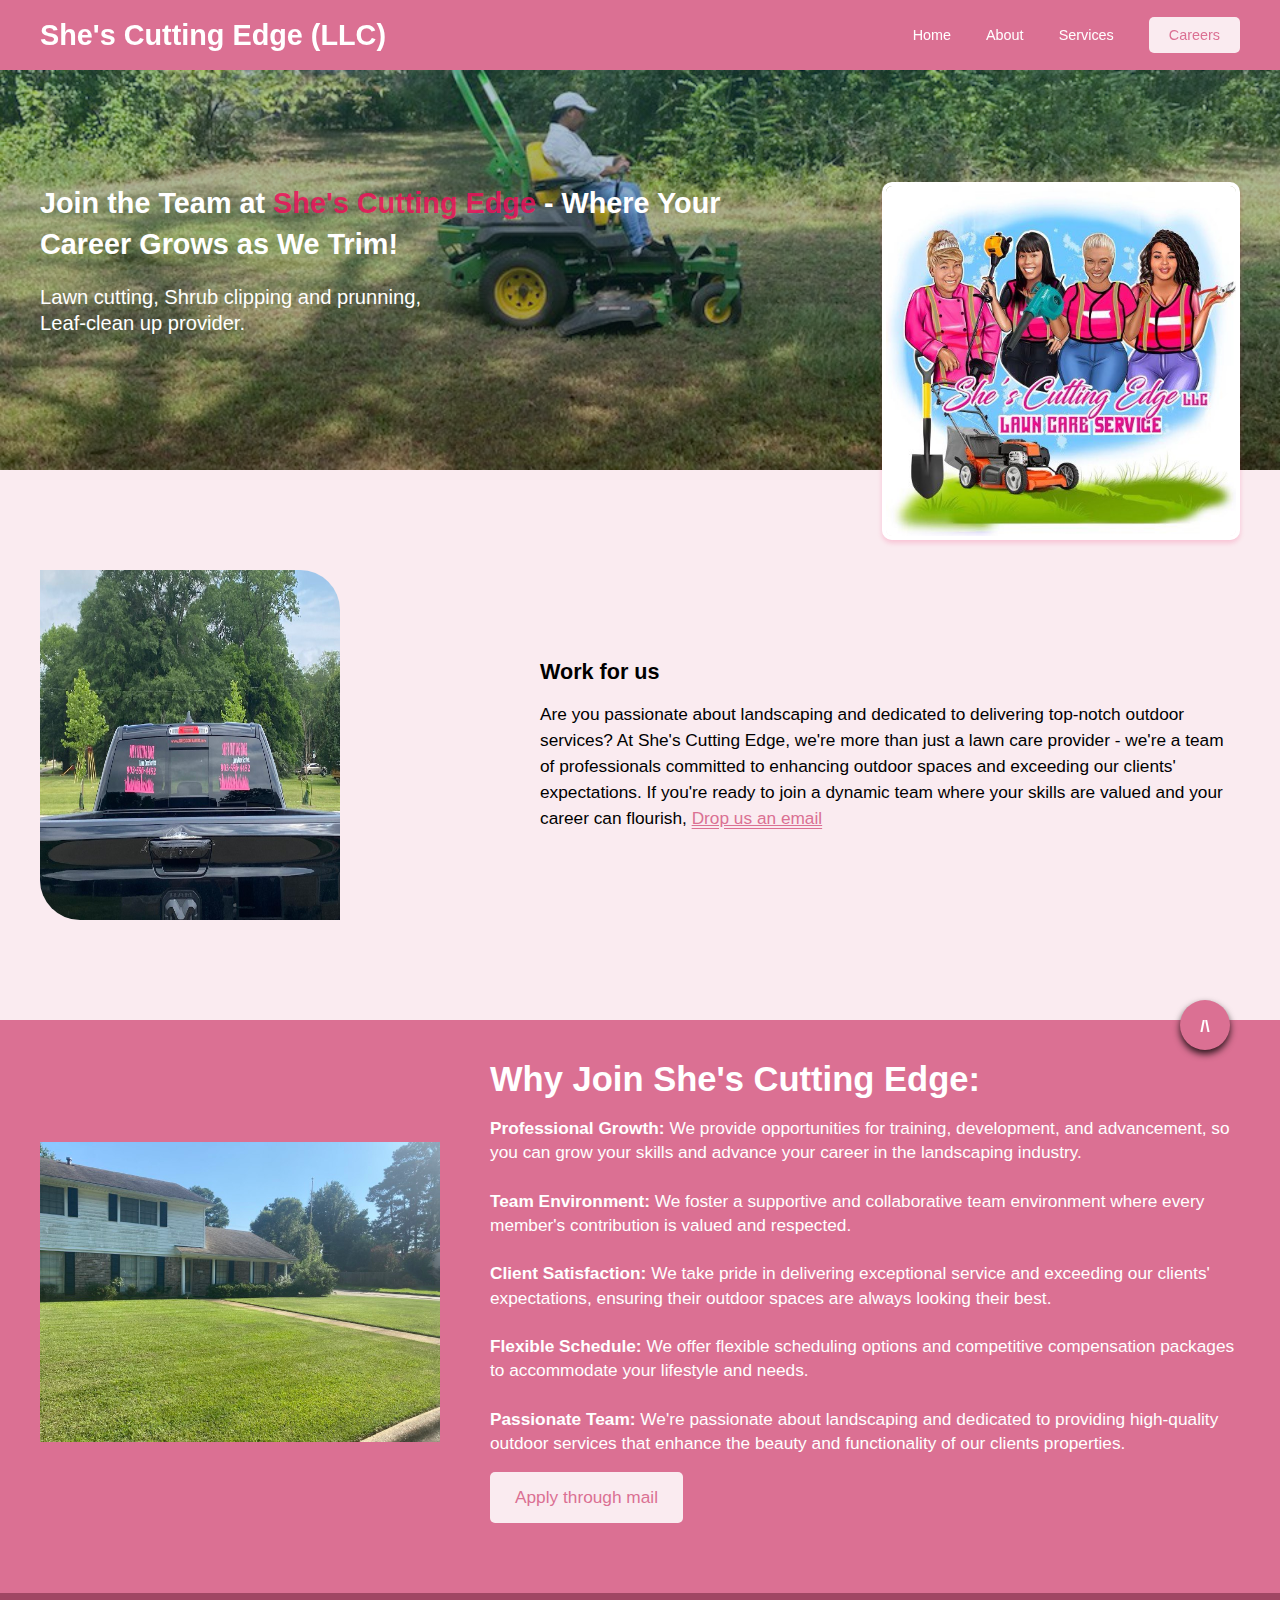
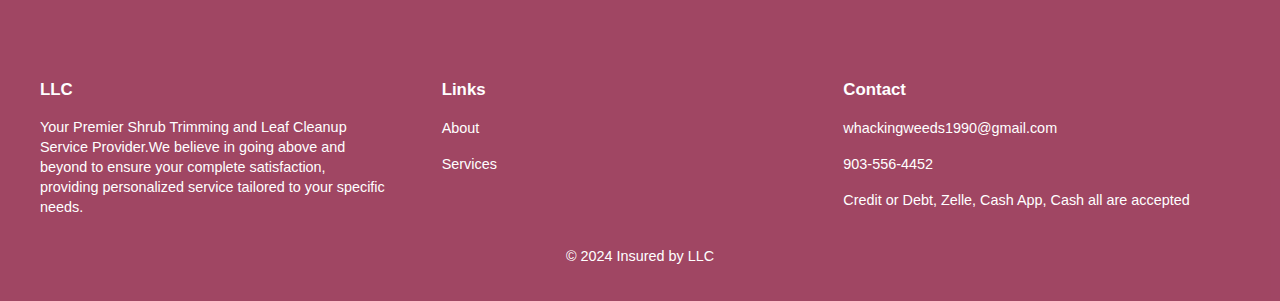
==== careers.html @ 65624337 "career page and estimate part" ====
<!DOCTYPE html>
<html lang="en">
  <head>
    <meta charset="UTF-8" />
    <meta name="viewport" content="width=device-width, initial-scale=1.0" />
    <title>Lawanda | She's cutting edge</title>
    <link rel="stylesheet" href="style.css" />
  </head>
  <body>
    <header id="header">
      <div class="container flex">
        <h1>She's Cutting Edge (LLC)</h1>

        <nav class="flex">
          <li><a href="index.html">Home</a></li>
          <li><a href="index.html#about">About</a></li>
          <li><a href="index.html#services">Services</a></li>
          <li><a href="careers.html" class="btn">Careers</a></li>
        </nav>
      </div>
    </header>

    <a href="#showcase" class="arrow">
      <h3>/\</h3>
    </a>

    <section class="showcase" id="showcase">
      <div class="container flex">
        <div class="hero">
          <h1>
            Join the Team at <span class="sp-color"> She's Cutting Edge</span> -
            Where Your Career Grows as We Trim!
          </h1>

          <p class="hero-text">
            Lawn cutting, Shrub clipping and prunning, Leaf-clean up provider.
          </p>
        </div>

        <img src="images/showcase.jpg" alt="" class="hero-img" />
      </div>
    </section>

    <section class="about" id="about">
      <div class="container flex">
        <img src="images/car.jpg" alt="" />
        <div>
          <h2>Work for us</h2>
          <p>
            Are you passionate about landscaping and dedicated to delivering
            top-notch outdoor services? At She's Cutting Edge, we're more than
            just a lawn care provider - we're a team of professionals committed
            to enhancing outdoor spaces and exceeding our clients' expectations.
            If you're ready to join a dynamic team where your skills are valued
            and your career can flourish,
            <a
              href="mailto:whackingweeds1990@gmail.com"
              style="color: palevioletred; text-decoration: underline double"
              >Drop us an email</a
            >
          </p>
        </div>
      </div>
    </section>

    <section class="why">
      <div class="container flex">
        <img src="images/five.jpg" alt="" />

        <div>
          <h1>Why Join She's Cutting Edge:</h1>
          <p>
            <strong>Professional Growth:</strong> We provide opportunities for
            training, development, and advancement, so you can grow your skills
            and advance your career in the landscaping industry. <br /><br />

            <strong>Team Environment:</strong> We foster a supportive and
            collaborative team environment where every member's contribution is
            valued and respected. <br /><br />

            <strong>Client Satisfaction:</strong> We take pride in delivering
            exceptional service and exceeding our clients' expectations,
            ensuring their outdoor spaces are always looking their best.
            <br /><br />

            <strong> Flexible Schedule:</strong> We offer flexible scheduling
            options and competitive compensation packages to accommodate your
            lifestyle and needs. <br /><br />

            <strong>Passionate Team:</strong> We're passionate about landscaping
            and dedicated to providing high-quality outdoor services that
            enhance the beauty and functionality of our clients properties.
          </p>
          <a href="mailto:whackingweeds1990@gmail.com" class="btn" role="button"
            >Apply through mail</a
          >
        </div>
      </div>
    </section>

    <footer id="contact">
      <div class="container grid">
        <div>
          <h3>LLC</h3>
          <p>
            Your Premier Shrub Trimming and Leaf Cleanup Service Provider.We
            believe in going above and beyond to ensure your complete
            satisfaction, providing personalized service tailored to your
            specific needs.
          </p>
        </div>

        <div>
          <h3>Links</h3>
          <li><a href="#about">About</a></li>
          <li><a href="#services">Services</a></li>
        </div>
        <div>
          <h3>Contact</h3>
          <li>
            <a href="mailto:whackingweeds1990@gmail.com"
              >whackingweeds1990@gmail.com</a
            >
          </li>
          <li><a href="tel:9035564452">903-556-4452</a></li>
          <li>
            <!-- <a href="https://cash.app/$mstaza1" target="_blank">$mstaza1</a> -->
            Credit or Debt, Zelle, Cash App, Cash all are accepted
          </li>
        </div>
      </div>

      <p style="text-align: center">&copy; 2024 Insured by LLC</p>
    </footer>

    <script>
      const header = document.getElementById("header");
      const arrow = document.querySelector(".arrow");

      window.onscroll = () => {
        if (window.pageYOffset > 100) {
          header.classList.add("sticky");
          arrow.style.transform = "translateY(0px)";
        } else {
          header.classList.remove("sticky");
          arrow.style.transform = "translateY(200px)";
        }
      };
    </script>
  </body>
</html>
---- style.css ----
body {
  background: palevioletred;
  font-family: Arial, Helvetica, sans-serif;
  color: #fff;
  margin: 0;
  padding: 0;
  position: relative;
  overflow-x: hidden;
}

html {
  scroll-behavior: smooth;
  font-size: 90%;
}

h1 {
  margin: 0;
}

li {
  list-style: none;
}

a {
  text-decoration: none;
  color: #fff;
}

p {
  line-height: 1.4em;
}

img {
  height: 300px;
}

.container {
  max-width: 1200px;
  margin: auto;
  padding: 0px 40px;
}

.flex {
  display: flex;
  justify-content: space-between;
  align-items: center;
}

nav {
  gap: 35px;
}
header {
  position: sticky;
  backdrop-filter: blur(3px);
}

header .container {
  height: 70px;
}

.hero-text {
  font-size: 1.4em;
  max-width: 400px;
  line-height: 1.3em;
}

.sticky {
  position: fixed;
  top: 0;
  color: rgba(241, 13, 89, 0.815);
  background-color: #ffffffa8;
  width: 100%;
  animation: bgOutSlowly 0.2s ease-in-out;
  z-index: 1000;
}

@keyframes bgOutSlowly {
  0% {
    height: 0px;
    opacity: 0;
  }

  100% {
    height: 70px;
    opacity: 1;
  }
}

.sticky a {
  color: rgba(241, 13, 89, 0.815);
}
header h1 {
  font-family: Verdana, Geneva, Tahoma, sans-serif;
  cursor: pointer;
}

.showcase {
  background: linear-gradient(#06507a52, #0000005b), url("./images/bg.jpg");
  height: 400px;
  background-repeat: no-repeat;
  background-size: cover;
  background-position: center;
  margin: 0;
  width: 100%;
}

.showcase h1 {
  max-width: 700px;
  line-height: 1.4em;
  font-size: 2em;
}

.showcase .flex {
  height: 100%;
  width: 100%;
}

.sp-color {
  color: rgba(241, 13, 89, 0.815);
}

.showcase .flex img {
  align-self: flex-end;
  border: 4px solid #fff;
  height: 350px;
  margin-bottom: -70px;
  border-radius: 10px;
  box-shadow: 0px 3px 5px rgba(241, 13, 89, 0.171);
}

.about {
  background-color: #ffffffdc;
  padding: 100px 0px;
  color: #000;
}

.about img {
  border-radius: 0px 40px 0px 40px;
  height: 350px;
  width: 300px;
}

.about .flex div {
  max-width: 700px;
}

.about p {
  line-height: 1.5em;
  font-size: 1.2em;
}

.services {
  padding-top: 50px;
}

.service {
  margin-top: 50px;
  text-align: center;
  max-width: 230px;
  background-color: rgba(78, 12, 34, 0.418);
  padding: 20px;
  border-radius: 15px;
  cursor: pointer;
}

.service img {
  height: 100px;
  width: 160px;
  border-radius: 10px;
}

.service h2 {
  font-size: 1.1em;
  text-align: start;
  margin-bottom: 20px;
}

.service p {
  text-align: center;
  line-height: 1.3em;
}

.gallery {
  margin-top: 80px;
}

.grid {
  margin-top: 50px;
  display: grid;
  grid-template-columns: repeat(4, 1fr);
  gap: 5px;
}

.grid img:first-child {
  grid-column: 1 / span 2;
  width: 100%;
}
.grid img:last-child {
  grid-column: span 2;
  width: 100%;
}

.grid img:nth-child(5) {
  grid-column: span 2;
  width: 100%;
}

.grid img {
  width: 300px;
  cursor: pointer;
  transition: 0.5s;
}

.grid img:hover {
  transform: scale(1.1);
}

footer {
  background-color: rgba(78, 12, 34, 0.418);
  padding: 20px 0px;
  margin-top: 70px;
}

footer .grid {
  grid-template-columns: repeat(3, 1fr);
}

footer li {
  margin: 20px 0px;
}

footer .grid div:first-child {
  margin-right: 50px;
}

.arrow {
  background-color: palevioletred;
  position: fixed;
  bottom: 50px;
  right: 50px;
  height: 50px;
  width: 50px;
  text-align: center;
  border-radius: 50%;
  box-shadow: 0px 4px 7px rgba(0, 0, 0, 0.8);
  cursor: pointer;
  z-index: 100;
  transform: translateY(200px);
  transition: 0.5s;
}

/* Career Page */
.why .flex {
  padding-top: 40px;
  gap: 50px;
}

.why .flex {
  font-size: 1.2em;
}

.estimate {
  margin: 80px 0px;
}

.estimate p {
  font-size: 1.06em;
  line-height: 1.4em;
  margin-bottom: 30px;
}

.terms {
  margin-top: 50px;
}

.btn {
  display: inline-block;
  background-color: #ffffffdc;
  color: palevioletred;
  padding: 15px 25px;
  border-radius: 5px;
  cursor: pointer;
  transition: 0.5s;
}

.btn:hover {
  background: transparent;
  color: #fff;
  border: 1px solid #fff;
}

li .btn {
  padding: 10px 20px;
}

@media (max-width: 800px) {
  li .btn {
    padding: 5px 20px;
  }

  .hero {
    margin-top: 50px;
  }

  .hero-img {
    margin-top: 20px;
  }
  header h1 {
    font-size: 20px;
  }

  nav {
    margin-bottom: 10px;
  }
  .flex {
    flex-direction: column;
  }
  .grid {
    grid-template-columns: 1fr;
    align-items: center;
  }

  .about .flex div {
    padding-top: 50px;
  }

  .about .flex {
    flex-direction: column-reverse;
  }

  nav.flex {
    flex-direction: row;
  }
  .grid img:first-child {
    grid-column: span 1;
  }
  .grid img:last-child {
    grid-column: span 1;
  }

  .grid img:nth-child(5) {
    grid-column: span 1;
  }

  .grid img {
    width: 100%;
    cursor: pointer;
    transition: 0.5s;
  }
  footer .grid {
    grid-template-columns: 1fr;
  }

  footer .grid div:first-child {
    margin-right: 0px;
    line-height: 1.5em;
  }

  .showcase {
    min-height: 400px;
  }

  .showcase h1 {
    max-width: 400px;
    margin: auto;
    font-size: 1.8em;
  }

  .showcase .flex {
    height: 100%;
    width: 100%;
    margin-left: -40px;
  }

  .showcase .flex img {
    align-self: center;
    height: 300px;
    margin-bottom: -130px;
  }

  .about {
    padding-top: 170px;
  }

  .about img {
    margin-top: 50px;
  }
}
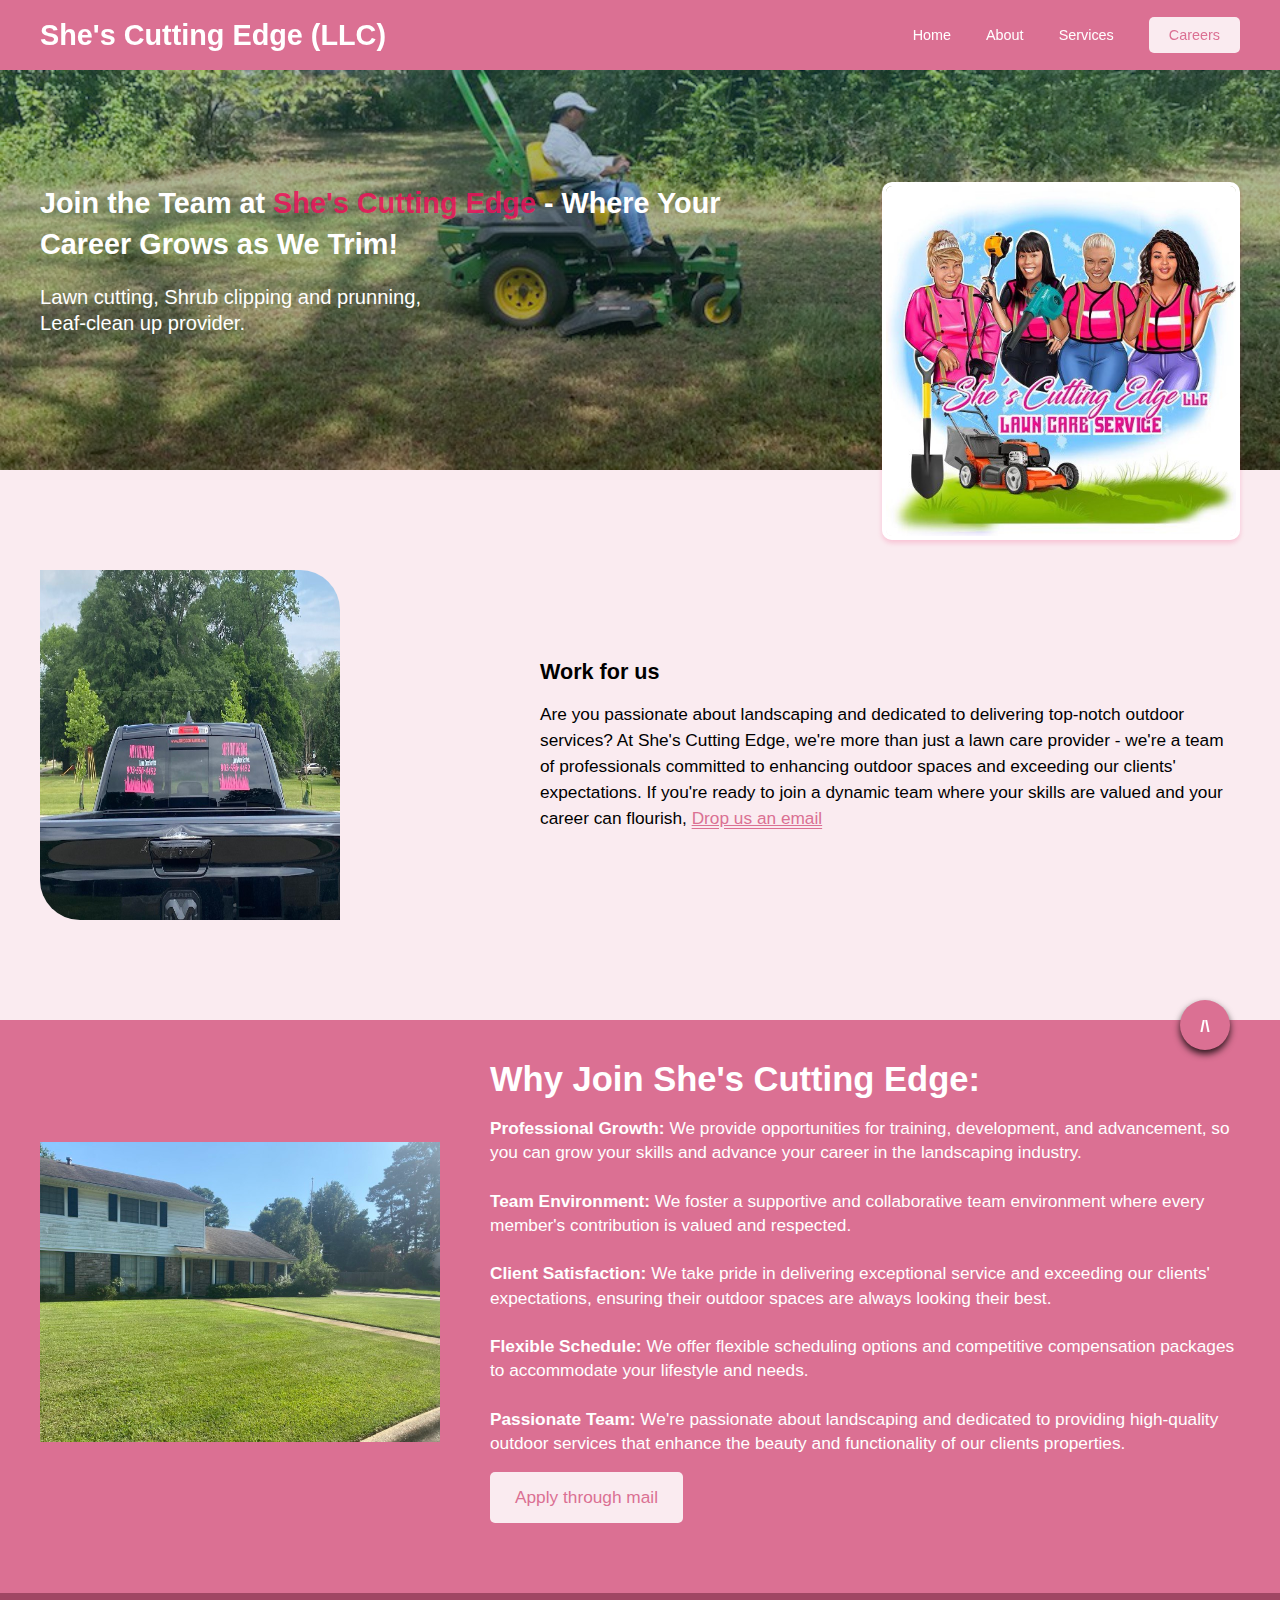
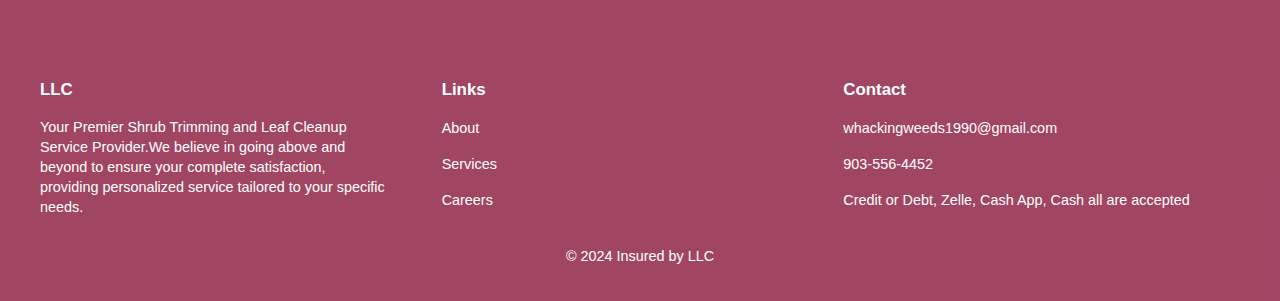
==== commit 38e6da02: "added career link to footer" ====
--- a/careers.html
+++ b/careers.html
@@ -114,6 +114,7 @@
           <h3>Links</h3>
           <li><a href="#about">About</a></li>
           <li><a href="#services">Services</a></li>
+          <li><a href="careers.html">Careers</a></li>
         </div>
         <div>
           <h3>Contact</h3>
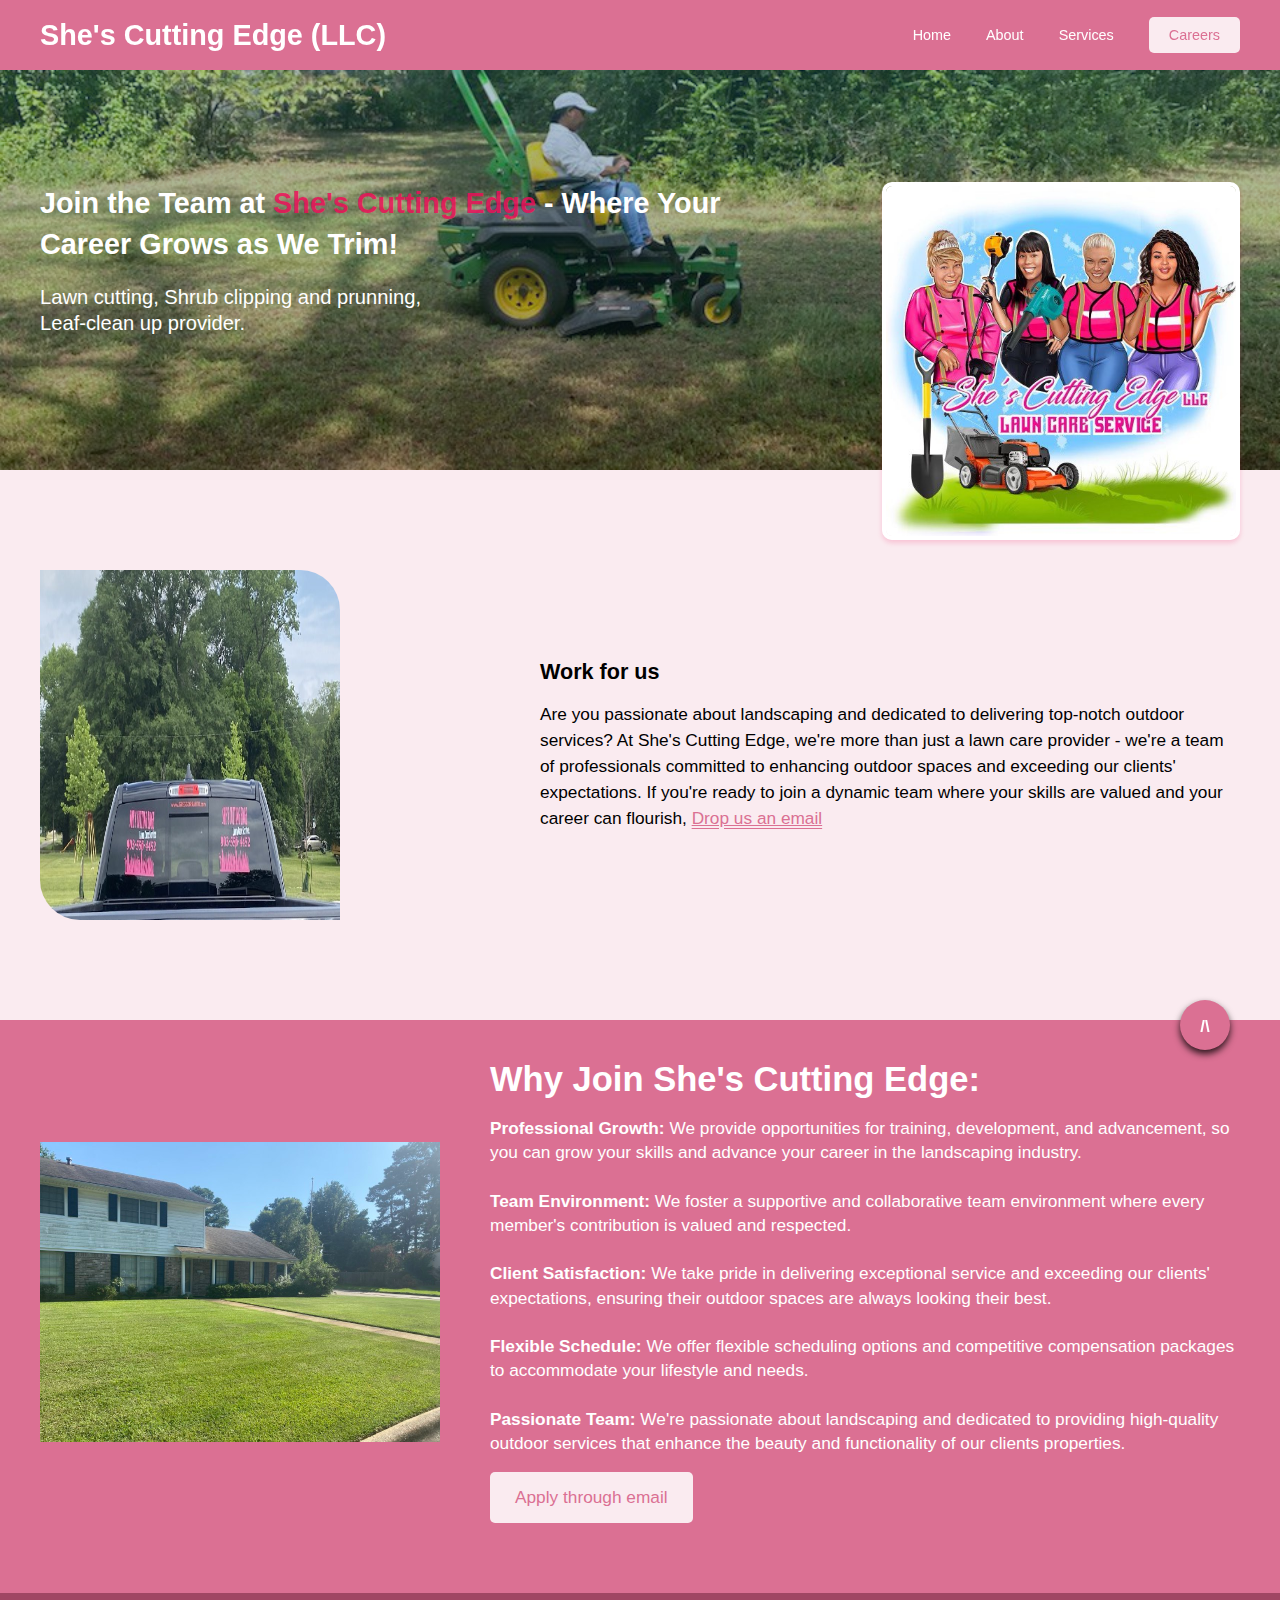
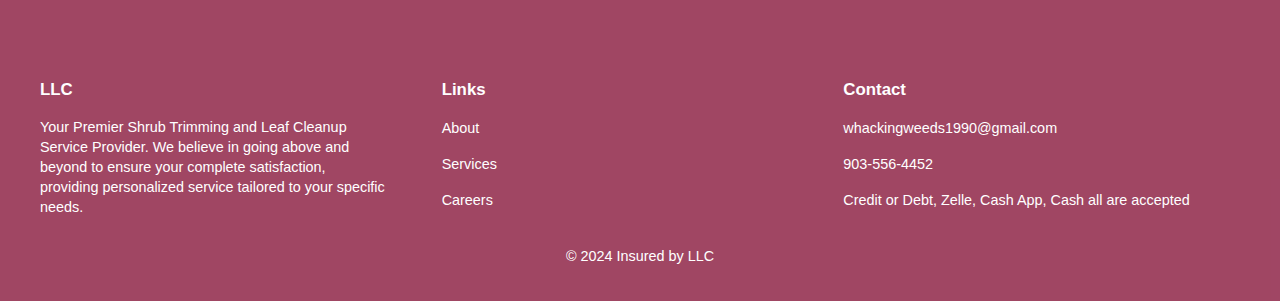
==== commit 395564d6: "modified" ====
--- a/careers.html
+++ b/careers.html
@@ -92,7 +92,7 @@
             enhance the beauty and functionality of our clients properties.
           </p>
           <a href="mailto:whackingweeds1990@gmail.com" class="btn" role="button"
-            >Apply through mail</a
+            >Apply through email</a
           >
         </div>
       </div>
@@ -103,7 +103,7 @@
         <div>
           <h3>LLC</h3>
           <p>
-            Your Premier Shrub Trimming and Leaf Cleanup Service Provider.We
+            Your Premier Shrub Trimming and Leaf Cleanup Service Provider. We
             believe in going above and beyond to ensure your complete
             satisfaction, providing personalized service tailored to your
             specific needs.
--- a/style.css
+++ b/style.css
@@ -196,12 +196,12 @@
   width: 100%;
 }
 .grid img:last-child {
-  grid-column: span 2;
+  /* grid-column: span 2; */
   width: 100%;
 }
 
 .grid img:nth-child(5) {
-  grid-column: span 2;
+  /* grid-column: span 2; */
   width: 100%;
 }
 
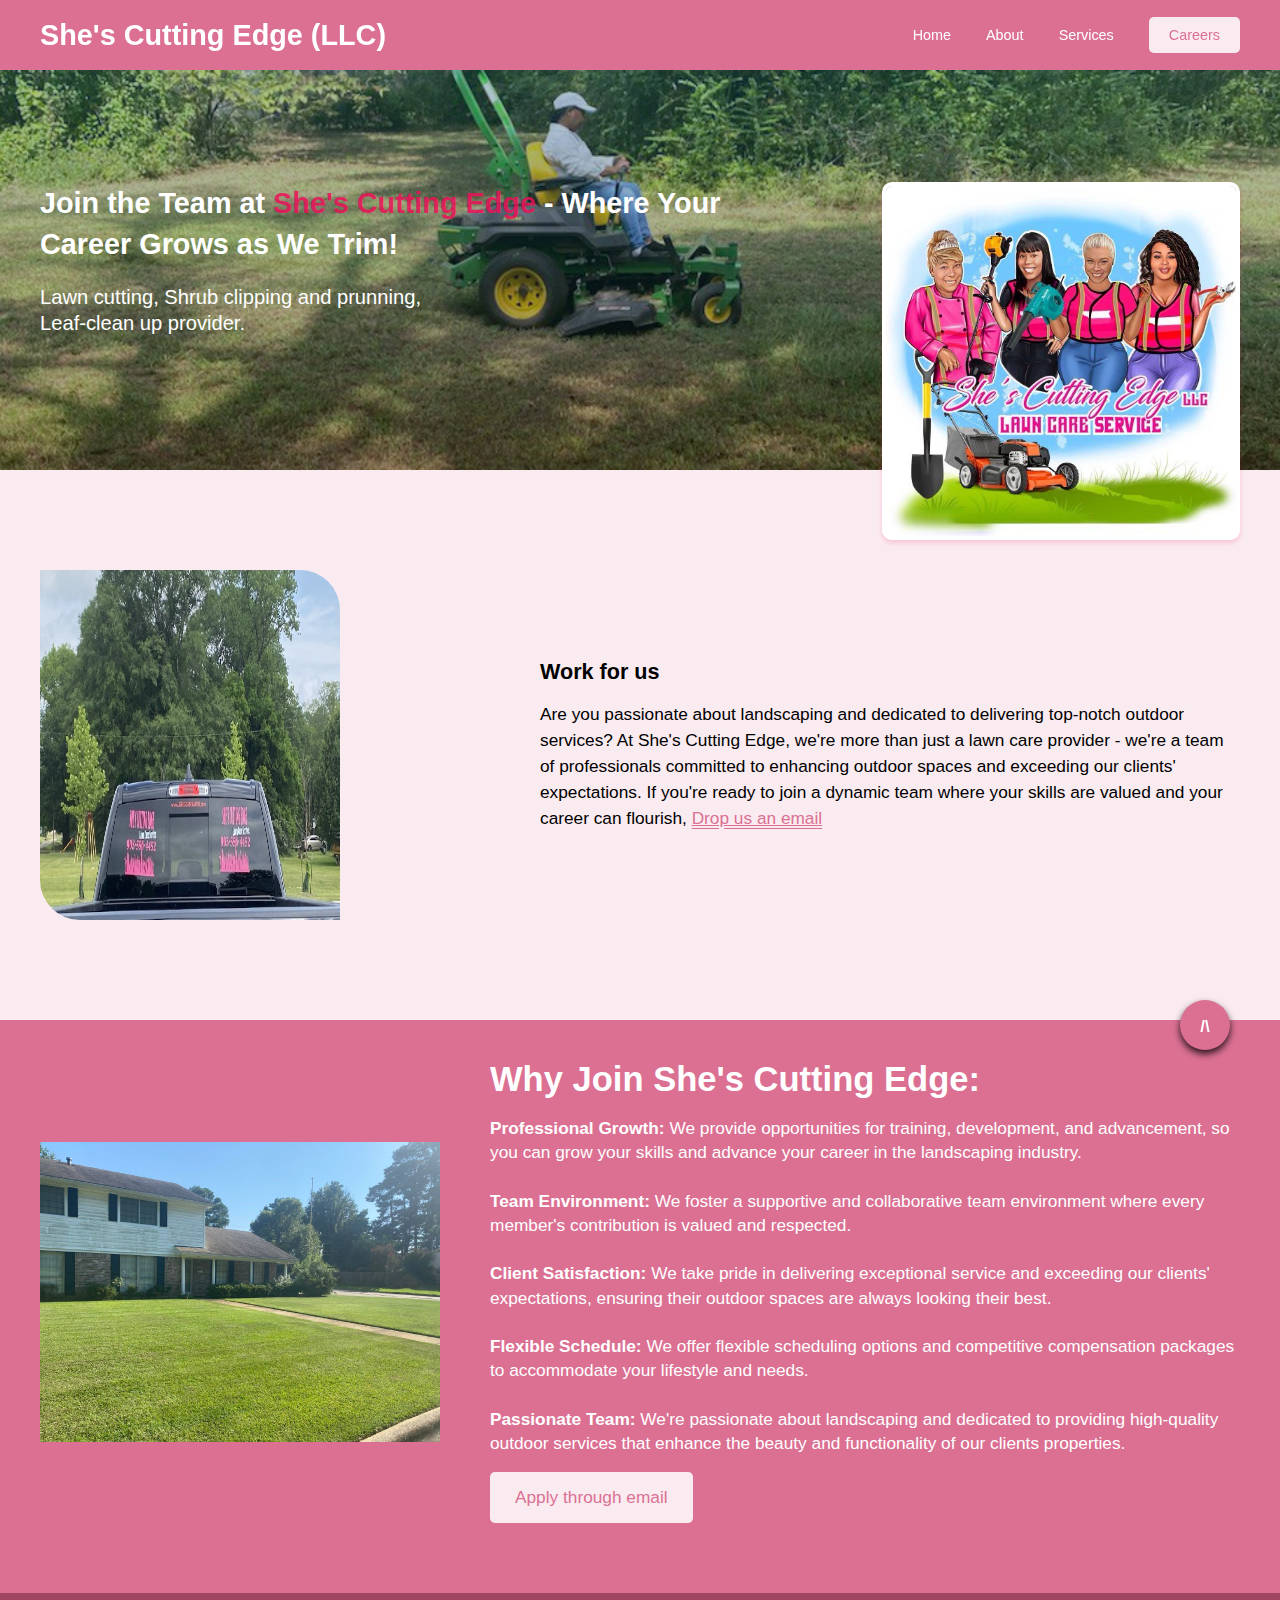
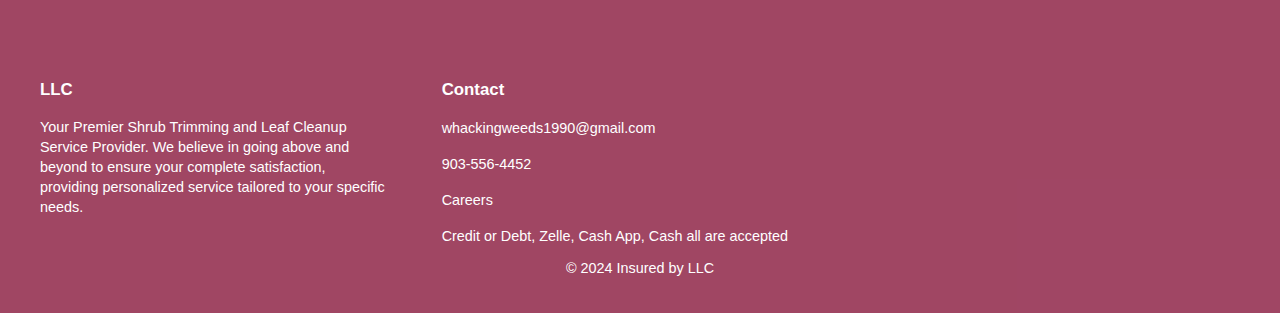
==== commit 77d10b74: "RM footer link" ====
--- a/careers.html
+++ b/careers.html
@@ -110,12 +110,12 @@
           </p>
         </div>
 
-        <div>
+        <!-- <div>
           <h3>Links</h3>
           <li><a href="#about">About</a></li>
           <li><a href="#services">Services</a></li>
-          <li><a href="careers.html">Careers</a></li>
-        </div>
+          
+        </div> -->
         <div>
           <h3>Contact</h3>
           <li>
@@ -126,6 +126,7 @@
           <li><a href="tel:9035564452">903-556-4452</a></li>
           <li>
             <!-- <a href="https://cash.app/$mstaza1" target="_blank">$mstaza1</a> -->
+            <li><a href="careers.html">Careers</a></li>
             Credit or Debt, Zelle, Cash App, Cash all are accepted
           </li>
         </div>
